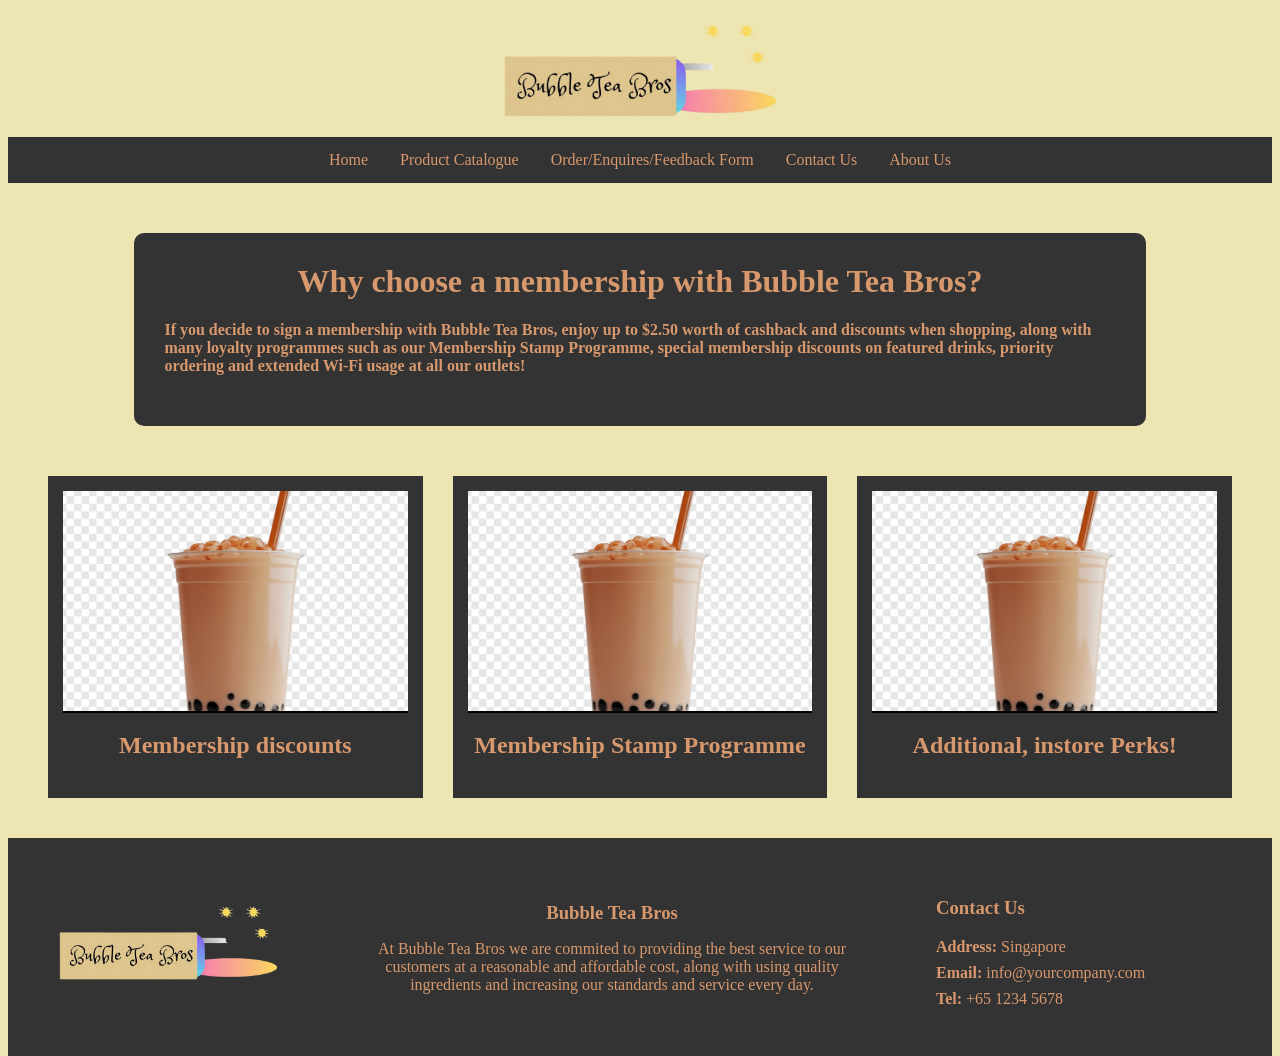
==== bbbmembership.html @ 48ab87d1 "Add files via upload" ====
<!DOCTYPE html>
<html>

<head> <!-- page details -->
    <link rel="stylesheet" href="css/BBBmembershipperks.css">

    <meta charset="utf-8">
    <title>Membership Perks</title>
</head>

<body>
    <div class="BBBlogo"> <!-- logo and header -->
        <img src="bbbimages/BBBlogo.png" style="width: 300px; height: auto;" alt="BBB logo">

    </div>

    <div class="info-box">
        <ul>
            <li><a href="index.html">Home</a></li>
            <li><a href="index2.html">Product Catalogue</a></li>
            <li><a href="orderformbbbwebpage.html">Order/Enquires/Feedback Form</a></li>
            <li><a href="contactuspageproject(2).html">Contact Us</a></li>
            <li><a href="bubble tea bros.html">About Us</a></li>
        </ul>
    </div>

        <div class="membership-box"> <!--membership perks section-->
    <h1>Why choose a membership with Bubble Tea Bros?</h1>

    <h4>
        If you decide to sign a membership with Bubble Tea Bros, enjoy up to
        $2.50 worth of cashback and discounts when shopping, along with many
        loyalty programmes such as our Membership Stamp Programme, special
        membership discounts on featured drinks, priority ordering and extended
        Wi-Fi usage at all our outlets!
    </h4>
</div>

        <div class="cards"> <!--membership perks fade ins-->
            <a class="card">
                <img src="bbbimages/boba tea.jpeg" alt="">

                <div class="overlay">
                    <p>Enjoy up to 15% of selected, featured drinks which are available!</p>
                </div>

                <h3>Membership discounts</h3>
            </a>
            <a class="card">
                <img src="bbbimages/boba tea.jpeg" alt="">

                <div class="overlay">
                    <p>Collect 6 stamps, and we’ll treat you to a FREE drink of your choice!⁠</p>
                </div>

                <h3>Membership Stamp Programme</h3>
            </a>
            <a class="card">
                <img src="bbbimages/boba tea.jpeg" alt="">

                <div class="overlay">
                    <p>Enjoy an additional hour on top of the 2 hours given. Priority in ordering. And free exclusive
                        Birthday Month drinks! </p>
                </div>

                <h3>Additional, instore Perks!</h3>
            </a>
        </div>

        <footer class="footer"> <!--footer-->

            <!-- Logo -->
            <div class="footer-logo">
                <img src="bbbimages/BBBlogo.png" alt="Bubble Tea Bros Logo">
            </div>

            <!-- Description -->
            <div class="footer-about">
                <h3>Bubble Tea Bros</h3>
                <p>
                    At Bubble Tea Bros we are commited to providing the best service to our customers at a reasonable
                    and affordable cost, along with using quality ingredients and increasing our standards and service
                    every day.
                </p>
            </div>

            <!-- Contact -->
            <div class="footer-contact">
                <h3>Contact Us</h3>
                <p><strong>Address:</strong> Singapore</p>
                <p><strong>Email:</strong> info@yourcompany.com</p>
                <p><strong>Tel:</strong> +65 1234 5678</p>
            </div>

        </footer>
</body>

</html>
</body>

</html>
---- css/BBBmembershipperks.css ----
body { /* font & background */
  font-family: 'Segoe UI', 'sans-serif';
  background-color: #ede5b2;
}
.BBBlogo {
  display: flex;
  align-items: fill;
  justify-content: center;
  height:max-content;
  width: auto;
}
ul {
  display: flex;
  list-style-type: none;
  margin: 0;
  padding: 0;
  justify-content: center;
  position: sticky;
  top: 0;
  font-family: 'Segoe UI', 'sans-serif';
}
ul {
  list-style-type: none;
  margin: 0;
  padding: 0;
  overflow: hidden;
  background-color: #333333;
}

ul li {
  float: top;
}

ul li a {
  display: flex;
  list-style-type: none;
  color: #d8986d;
  text-align: center;
  padding: 14px 16px;
  text-decoration: none;
}

ul li a:hover {
  background-color: #111111;
}

li a {
  display: block;
  color: black;
  padding: 8px 16px;
  text-decoration: none;
}

/* Change the link and background color on hover */
li a:hover {
  background-color: #555555;
  color: white;
}

.infobox {
  background-color: #333333;
  color: white;
  padding: 20px;
  width: 280px;
  border-radius: 10px;
  box-shadow: 0 4px 12px rgba(rgb(0, 0, 0), rgb(0, 0, 0), rgb(0, 0, 0), alpha);
  position: relative;
  z-index: 1000;

}

.membership-box{
    background-color: #333333;
    color: #d8986d;
    width: 80%;
    margin: 50px auto;
    padding: 30px;
    border-radius: 10px;
    box-sizing: border-box;
}

.membership-box h1{
    color: #d8986d;
    margin-top: 0;
    text-align: center;
}

.membership-box p{
    font-size: 22px;
    line-height: 1.6;
    text-align: center;
}

body, html {
    height: 100%;
}

.cards{
    display:flex;
    justify-content:space-around;
    align-items:flex-start;
    gap:30px;
    margin:40px;
    position: relative;
    overflow: hidden;
}
.overlay{
    position:absolute;
    top:0;
    left:0;
    width:100%;
    height:75%;              /* Covers the image only */
    background:rgba(0,0,0,0.75);
    color:white;

    display:flex;
    justify-content:center;
    align-items:center;
    text-align:center;

    opacity:0;
    transition:0.4s ease;
    padding:20px;
    box-sizing:border-box;
}

.card:hover .overlay{
    opacity:1;
}

.card{
    width:32%;
     border: 5px solid #333333;
     background-color: #333333;
    padding: 10px;
    box-sizing: border-box;
    text-align:center;
    text-decoration:none;
    color:#d8986d;
    position: relative;
    overflow: hidden;
}

.card img{
    width:100%;
    height:220px;
    object-fit:cover;
    border-bottom: 2px solid black;
}

.card p{
    margin-top:10px;
    font-size:22px;
}

.card a{
    text-decoration: none;
    color: #d8986d;
}

.card h3{
    margin-top: 15px;
    font-size: 24px;
}



.footer{
    display: flex;
    justify-content: space-between;
    align-items: center;
    width: 100%;
    padding: 40px;
    background-color:#333;
    color:#d8986d;
    box-sizing: border-box;
}

    
    

.footer-logo img{
    width: 240px;
}

.footer-about{
    width:40%;
    text-align:center;
}

.footer-about h3{
    margin-bottom:10px;
}

.footer-contact{
    width:25%;
    text-align:left;
    font-family:'Segoe UI', 'sans-serif';
}

.footer-contact p{
    margin:8px 0;
}
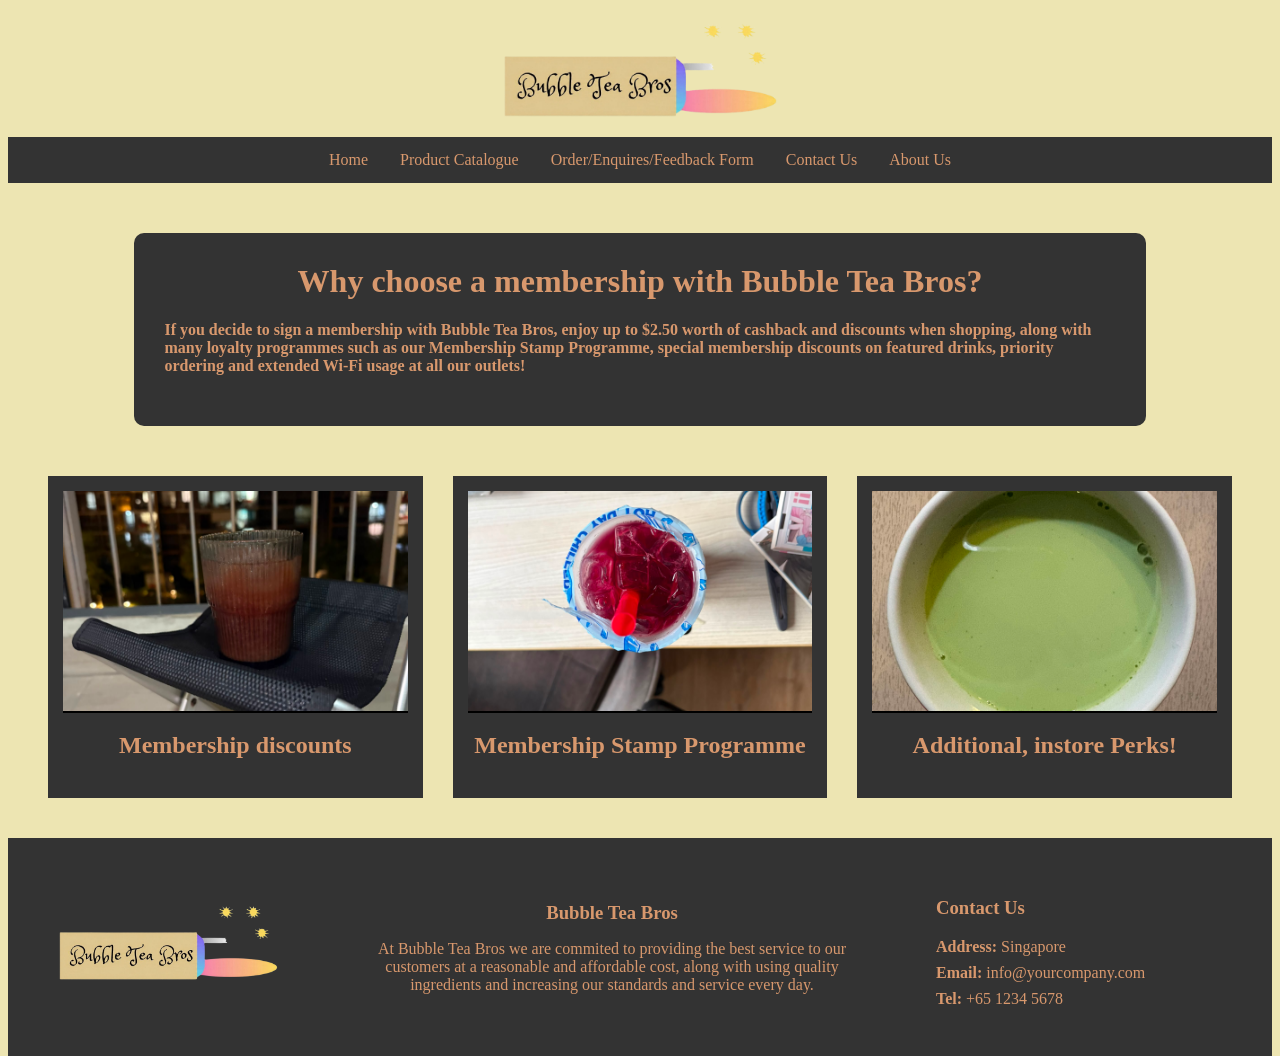
==== commit d520949d: "Add files via upload" ====
--- a/bbbmembership.html
+++ b/bbbmembership.html
@@ -38,7 +38,7 @@
 
         <div class="cards"> <!--membership perks fade ins-->
             <a class="card">
-                <img src="bbbimages/boba tea.jpeg" alt="">
+                <img src="bbbimages/mocktail.jpeg" alt="">
 
                 <div class="overlay">
                     <p>Enjoy up to 15% of selected, featured drinks which are available!</p>
@@ -47,7 +47,7 @@
                 <h3>Membership discounts</h3>
             </a>
             <a class="card">
-                <img src="bbbimages/boba tea.jpeg" alt="">
+                <img src="bbbimages/tarotea.jpg" alt="">
 
                 <div class="overlay">
                     <p>Collect 6 stamps, and we’ll treat you to a FREE drink of your choice!⁠</p>
@@ -56,7 +56,7 @@
                 <h3>Membership Stamp Programme</h3>
             </a>
             <a class="card">
-                <img src="bbbimages/boba tea.jpeg" alt="">
+                <img src="bbbimages/machalatte.jpeg" alt="">
 
                 <div class="overlay">
                     <p>Enjoy an additional hour on top of the 2 hours given. Priority in ordering. And free exclusive
